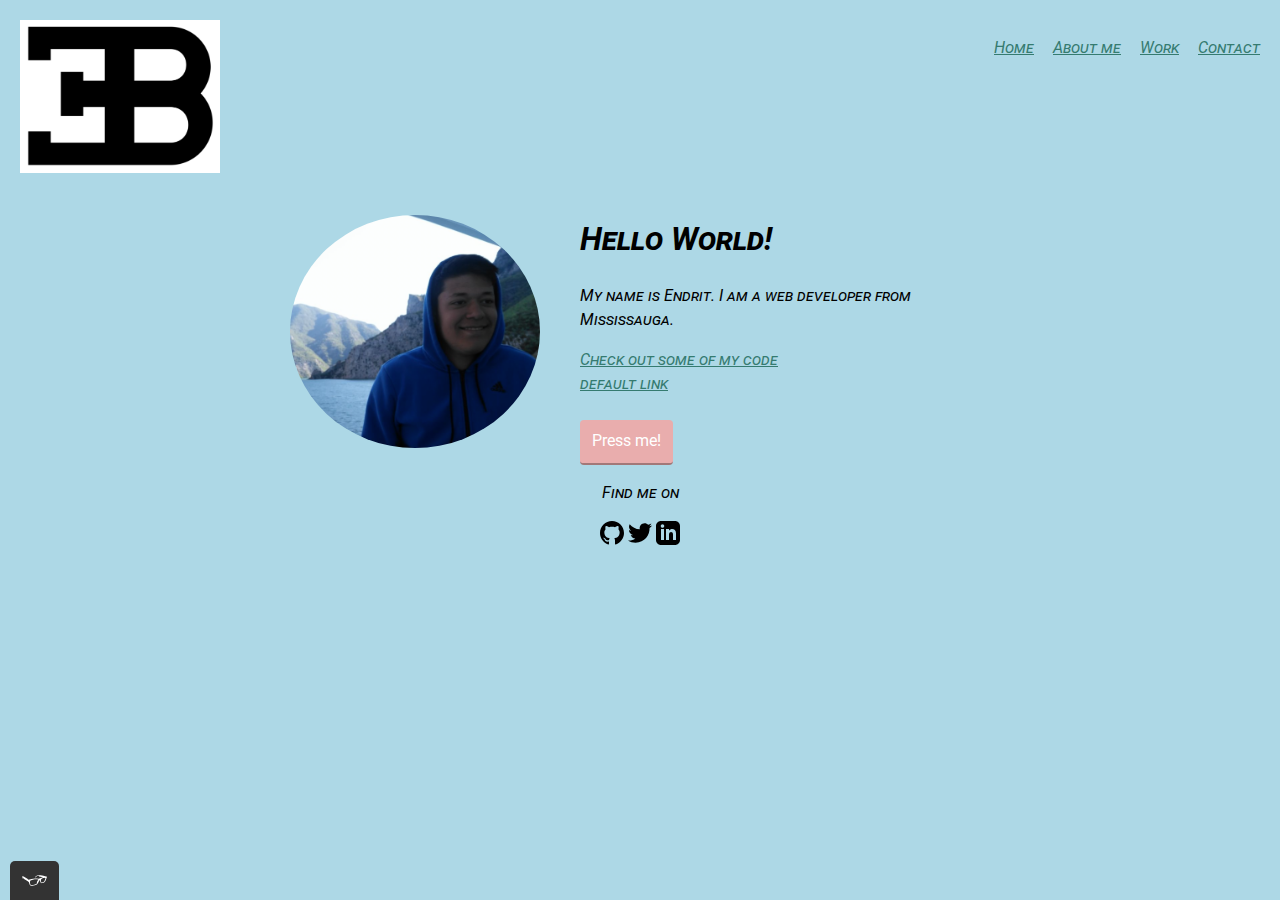
==== index.html @ bf5e2a3a "Initial commit" ====
<!DOCTYPE html>
<html lang="en">
  <head>
    <meta charset="UTF-8" />
    <meta http-equiv="X-UA-Compatible" content="IE=edge" />
    <meta name="viewport" content="width=device-width, initial-scale=1.0" />
    <title>Endrit Backa - Portfolio</title>
    <link rel="shortcut icon" href="favicon.ico" type="image/x-icon" />
    <link rel="stylesheet" href="css/normalize.css" />
    <link rel="preconnect" href="https://fonts.googleapis.com" />
    <link rel="preconnect" href="https://fonts.gstatic.com" crossorigin />
    <link
      href="https://fonts.googleapis.com/css2?family=Roboto:wght@300;400;500;700&display=swap"
      rel="stylesheet"
    />
    <link rel="stylesheet" type="text/css" href="css/style.production.css" />
  </head>
  <body>
    <header class="page-header">
      <!--dont forget to add logo later-->
      <img
        src="img/eblogo.png"
        alt="logo"
        class="page-header__item"
        id="logo"
      />
      <nav class="page-header__item">
        <ul role="menubar" class="navigation-list">
          <li role="presentation">
            <a
              href="index.html"
              role="menuitem"
              class="navigation-list__item navigation-list__item--active"
              >Home</a
            >
          </li>
          <li role="presentation">
            <a href="about.html" role="menuitem" class="navigation-list__item"
              >About me</a
            >
          </li>
          <li role="presentation">
            <a href="work.html" role="menuitem" class="navigation-list__item"
              >Work</a
            >
          </li>
          <li role="presentation">
            <a href="contact.html" role="menuitem" class="navigation-list__item"
              >Contact</a
            >
          </li>
        </ul>
      </nav>
    </header>
    <main>
      <div class="profile">
        <!--I will add a real profile picture later-->
        <img
          src="img/profile-picture.png"
          class="profile__portrait"
          alt="Endrit Backa Portrait"
        />
        <h1>Hello World!</h1>
        <p>My name is Endrit. I am a web developer from Mississauga.</p>
        <a href="#">Check out some of my code</a>
      </div>
      <a href="#">default link</a> <br />
      <br />
      <button class="primary-button">Press me!</button>
    </main>
    <footer class="page-footer">
      <p>Find me on</p>
      <div class="media-links">
        <img src="img/github.svg" alt="Github" />
        <img src="img/twitter.svg" alt="Twitter" />
        <img src="img/linkedin.svg" alt="Linked in" />
      </div>
    </footer>
    <script src="js/totally.min.js"></script>
  </body>
</html>
---- css/style.production.css ----
/*
* Prefixed by https://autoprefixer.github.io
* PostCSS: v8.4.14,
* Autoprefixer: v10.4.7
* Browsers: last 4 version
*/

body {
  background-color: lightblue;
  font-family: 'Roboto', sans-serif;
  font-style: italic;
  font-variant: small-caps;
  font-size: 16px;
  line-height: 1.5;
}

a {
    color: #357b70;
}
a:visited {
    color: #5c0fc1;
}
a:hover {
    text-decoration: none;
}
a:focus {
    text-decoration: none;
}
a:active {
    color: #067245;
}

.primary-button {
    font-family: inherit;
    background-color: rgb(233, 173, 173);
    color: white;
    border: none;
    display: inline-block;
    text-decoration: none;
    padding: 12px;
    border-radius: 4px;
    border-bottom: 2px solid rgba(0, 0, 0, 0.3);
    -webkit-transition: opacity o.2s;
    -o-transition: opacity o.2s;
    transition: opacity o.2s;
}
.primary-button:hover,.primary-button:focus {
  cursor: pointer;
  opacity: 0.7;
} 

.download__button {
    font-family: inherit;
    background-color: rgb(233, 173, 173);
    color: white;
    border: none;
    display: inline-block;
    text-decoration: none;
    padding: 12px;
    border-radius: 4px;
    border-bottom: 2px solid rgba(0, 0, 0, 0.3);
    -webkit-transition: opacity o.2s;
    -o-transition: opacity o.2s;
    transition: opacity o.2s;
    margin: 40px;
}
.download__button:hover, .download__button:focus {
  cursor: pointer;
  opacity: 0.7;
}

.profile__portrait {
  float: left;
  width: 250px;
  margin-right: 40px;
  border-radius: 50%;
}

.page-footer {
  clear: both;
  display: -webkit-box;
  display: -ms-flexbox;
  display: flex;
  -webkit-box-orient: vertical;
  -webkit-box-direction: normal;
      -ms-flex-direction: column;
          flex-direction: column;
  text-align: center;
}

.profile {
  max-width: 700px;
  margin: auto;
}

* {
  -webkit-box-sizing: border-box;
          box-sizing: border-box;
}

.page-header {
  display: -webkit-box;
  display: -ms-flexbox;
  display: flex;
  width: 100%;
  padding: 20px;
}

.page-header__item {
  -webkit-box-flex: 0;
      -ms-flex: 0 1 200px;
          flex: 0 1 200px;
}

.page-header__item:last-child {
  -webkit-box-flex: 1;
      -ms-flex-positive: 1;
          flex-grow: 1;
  text-align: right;
}

#logo {
  width: 200px;
  height: auto;
  background-color: lightblue;
}

.navigation-list {
  list-style-type: none;
}
li {
  display: inline-block;
  margin-left: 15px;
}

.about-page-main {
  display: -webkit-box;
  display: -ms-flexbox;
  display: flex;
  -webkit-box-align: center;
      -ms-flex-align: center;
          align-items: center;
  -webkit-box-orient: vertical;
  -webkit-box-direction: normal;
      -ms-flex-flow: column nowrap;
          flex-flow: column nowrap;
}

.grid {
  display: -ms-grid;
  display: grid;
  -ms-grid-columns: 1fr 20px 1fr 20px 1fr;
  grid-template-columns: 1fr 1fr 1fr;
  grid-gap: 20px;
}

.grid__item {
  background-color: rgb(233, 173, 173);
  border-radius: 10px;
  margin-bottom: 5px;
}

.grid-text {
  text-decoration: none;
}

.about {
  text-align: center;
  margin: auto;
}

/* Play around with margin, spacing doesnt look adequate for some elements */

.skills {
  text-align: center;
  margin: 40px;
}

.contact {
  text-align: center;
  margin: auto;
}

/*.grid__item:last-child {
  grid-column: 1 / 3;
  grid-row: 1 / 3;
}*/

@media all and (max-width: 500px) {
  .grid {
    -ms-grid-columns: 1fr;
    grid-template-columns: 1fr;
  }
}
@media all and (min-width: 500px) and (max-width: 750px) {
  .grid{
    -ms-grid-columns: 1fr 20px 1fr;
    grid-template-columns: 1fr 1fr;
  }
}
@media all and (max-width: 750px) {
    .grid {
      grid-gap: 10px;
    }
    .grid__item:last-child {
      grid-column: auto /  auto;
      grid-row: auto / auto;
    }
    h1 {
      font-size: 22px;
    }
} 

.berlin-illustration {
  width: 600PX;
  height: auto;
  margin: auto;
  display: block;
}

@-webkit-keyframes color-change {
  0% {
    fill: #edc655;
  }
  50% {
    fill: #fcffad;
  }
  100% {
    fill: #f76414;
  }
}

@keyframes color-change {
  0% {
    fill: #edc655;
  }
  50% {
    fill: #fcffad;
  }
  100% {
    fill: #f76414;
  }
}
.sun {
  -webkit-animation: 4s color-change infinite alternate linear;
          animation: 4s color-change infinite alternate linear;
}

@-webkit-keyframes cloud-move {
  from {
    -webkit-transform: translate(0, 50px);
            transform: translate(0, 50px);
  }
  to {
    -webkit-transform: translate(200px, 50px);
            transform: translate(200px, 50px);
  }
}

@keyframes cloud-move {
  from {
    -webkit-transform: translate(0, 50px);
            transform: translate(0, 50px);
  }
  to {
    -webkit-transform: translate(200px, 50px);
            transform: translate(200px, 50px);
  }
}
.cloud-front {
  -webkit-animation: 30s cloud-move infinite alternate linear;
          animation: 30s cloud-move infinite alternate linear;
}

@-webkit-keyframes cloud-move-reverse {
  from {
    -webkit-transform: translate(446px, 48px);
            transform: translate(446px, 48px);
  }
  to {
    -webkit-transform: translate(100px, 48px);
            transform: translate(100px, 48px);
  }
}

@keyframes cloud-move-reverse {
  from {
    -webkit-transform: translate(446px, 48px);
            transform: translate(446px, 48px);
  }
  to {
    -webkit-transform: translate(100px, 48px);
            transform: translate(100px, 48px);
  }
}
.cloud-back {
  -webkit-animation: 34s cloud-move-reverse infinite alternate linear;
          animation: 34s cloud-move-reverse infinite alternate linear;
}
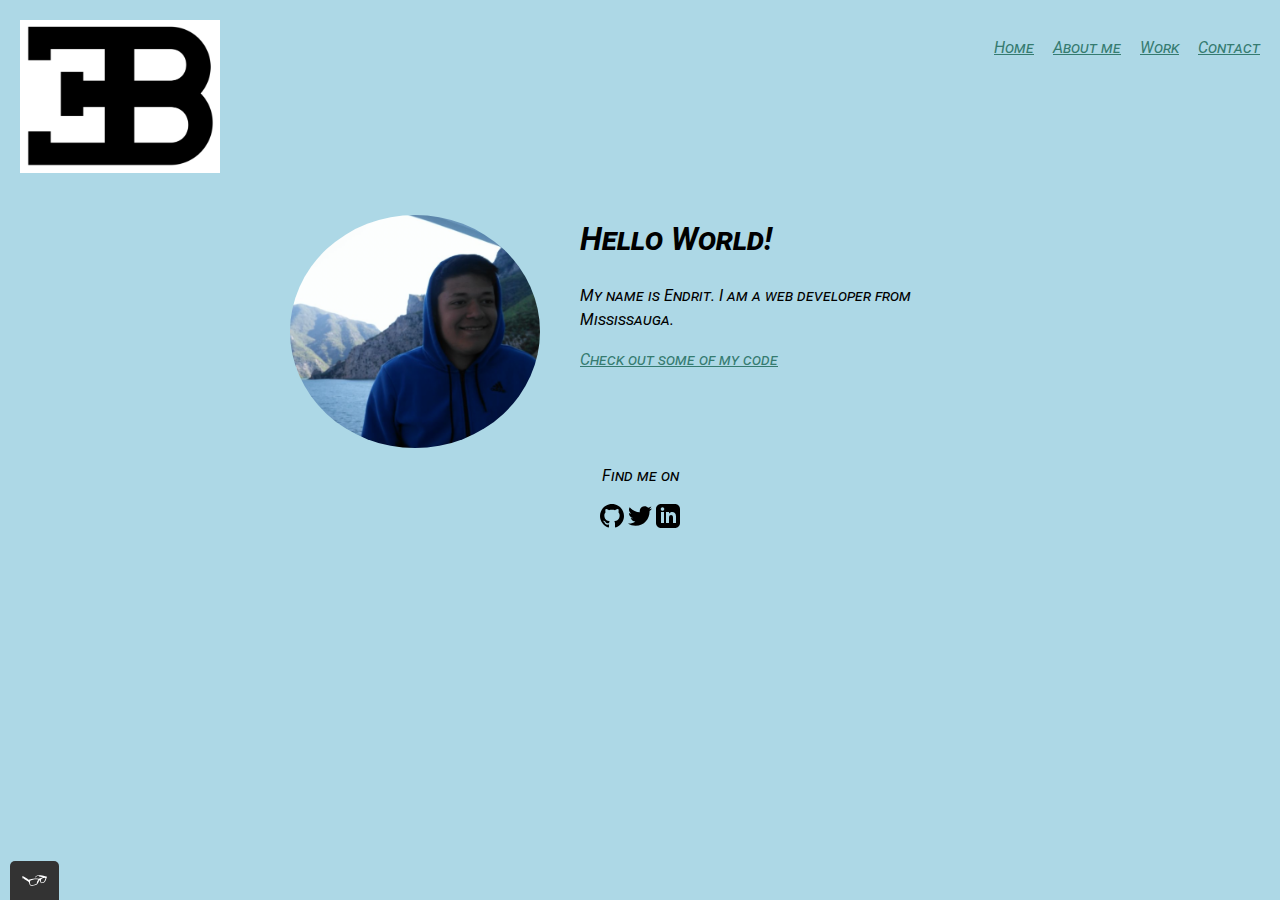
==== commit 16f660dd: "commented out excess code" ====
--- a/index.html
+++ b/index.html
@@ -64,9 +64,9 @@
         <p>My name is Endrit. I am a web developer from Mississauga.</p>
         <a href="#">Check out some of my code</a>
       </div>
-      <a href="#">default link</a> <br />
+      <!--<a href="#">default link</a> <br /> -->
       <br />
-      <button class="primary-button">Press me!</button>
+      <!-- <button class="primary-button">Press me!</button> -->
     </main>
     <footer class="page-footer">
       <p>Find me on</p>
